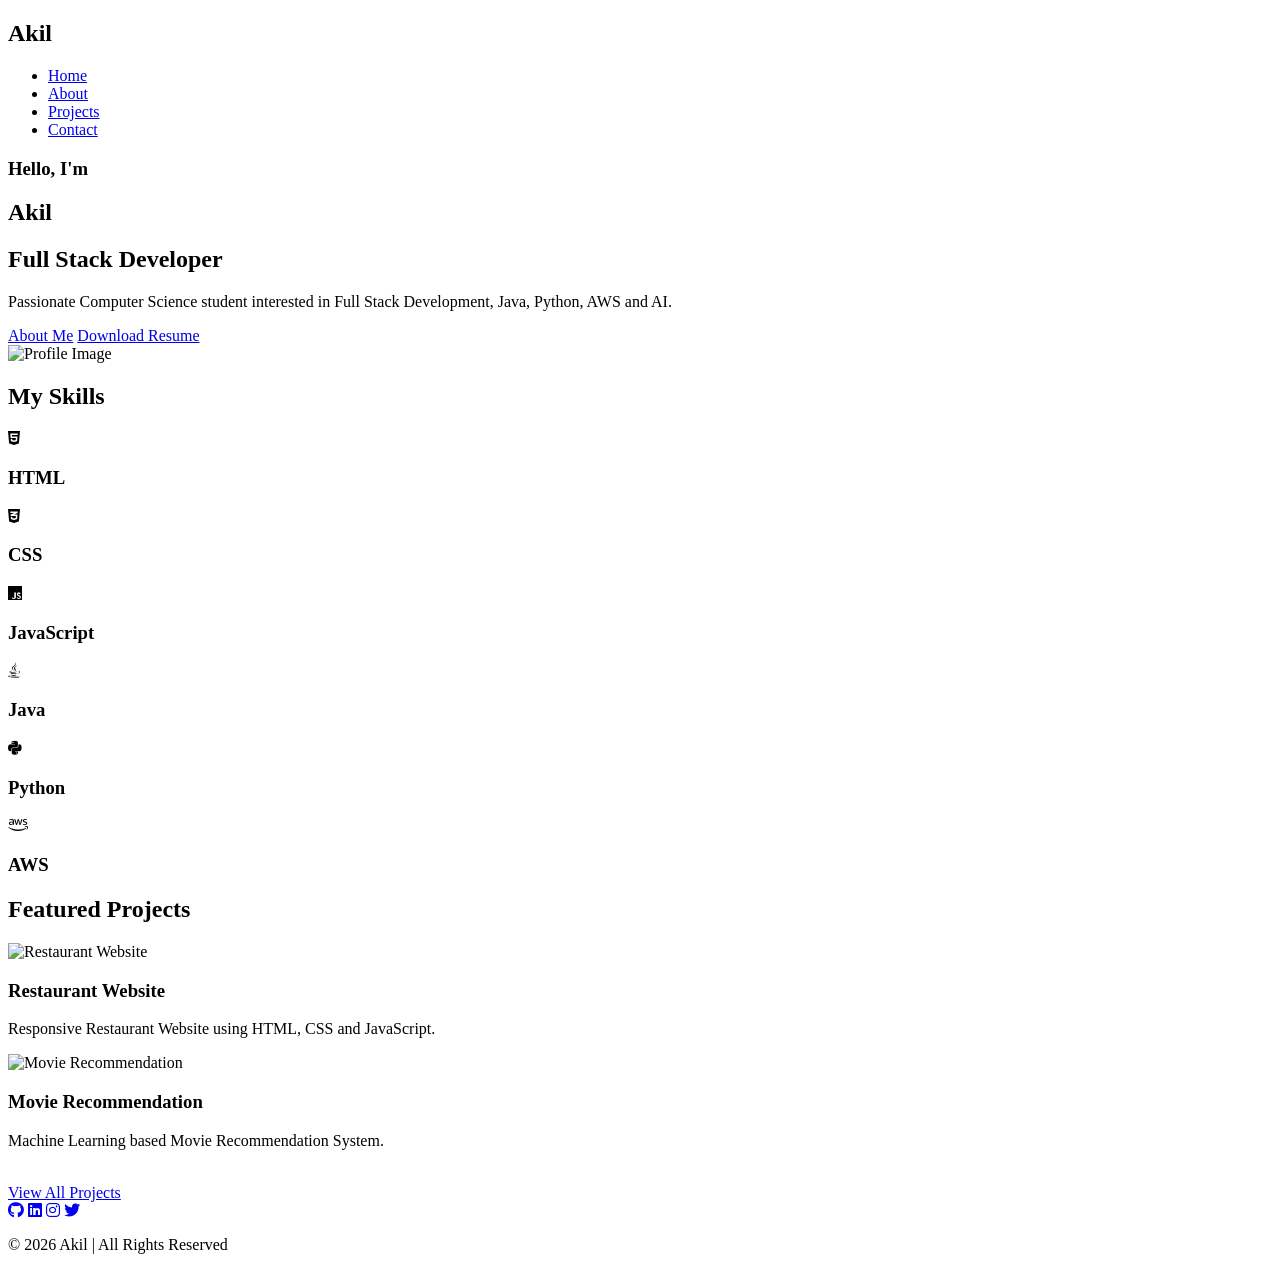
==== index.html @ 6472090a "index code created" ====
<!DOCTYPE html>
<html lang="en">

<head>
    <meta charset="UTF-8">
    <meta name="viewport" content="width=device-width, initial-scale=1.0">
    <title>Akil | Portfolio</title>

    <!-- Font Awesome -->
    <link rel="stylesheet"
        href="https://cdnjs.cloudflare.com/ajax/libs/font-awesome/6.6.0/css/all.min.css">

    <!-- Main CSS -->
    <link rel="stylesheet" href="css/style.css">

    <!-- Responsive CSS -->
    <link rel="stylesheet" href="css/responsive.css">
</head>

<body>

    <!-- ================= HEADER ================= -->

    <header>

        <div class="logo">
            <h2>Akil</h2>
        </div>

        <nav>

            <ul>

                <li><a href="index.html" class="active">Home</a></li>

                <li><a href="about.html">About</a></li>

                <li><a href="projects.html">Projects</a></li>

                <li><a href="contact.html">Contact</a></li>

            </ul>

        </nav>

    </header>

    <!-- ================= HERO SECTION ================= -->

    <section class="hero">

        <div class="hero-text">

            <h3>Hello, I'm</h3>

            <h1>Akil</h1>

            <h2>Full Stack Developer</h2>

            <p>

                Passionate Computer Science student interested in
                Full Stack Development, Java, Python, AWS and AI.

            </p>

            <a href="about.html" class="btn">About Me</a>

            <a href="assets/resume.pdf" class="btn" download>
                Download Resume
            </a>

        </div>

        <div class="hero-image">

            <img src="images/profile.jpg" alt="Profile Image">

        </div>

    </section>

    <!-- ================= SKILLS ================= -->

    <section class="skills">

        <h2>My Skills</h2>

        <div class="skill-container">

            <div class="skill-card">
                <i class="fa-brands fa-html5"></i>
                <h3>HTML</h3>
            </div>

            <div class="skill-card">
                <i class="fa-brands fa-css3-alt"></i>
                <h3>CSS</h3>
            </div>

            <div class="skill-card">
                <i class="fa-brands fa-js"></i>
                <h3>JavaScript</h3>
            </div>

            <div class="skill-card">
                <i class="fa-brands fa-java"></i>
                <h3>Java</h3>
            </div>

            <div class="skill-card">
                <i class="fa-brands fa-python"></i>
                <h3>Python</h3>
            </div>

            <div class="skill-card">
                <i class="fa-brands fa-aws"></i>
                <h3>AWS</h3>
            </div>

        </div>

    </section>

    <!-- ================= FEATURED PROJECTS ================= -->

    <section class="projects">

        <h2>Featured Projects</h2>

        <div class="project-container">

            <div class="project-card">

                <img src="images/project1.png" alt="Restaurant Website">

                <h3>Restaurant Website</h3>

                <p>
                    Responsive Restaurant Website using HTML, CSS and JavaScript.
                </p>

            </div>

            <div class="project-card">

                <img src="images/project2.png" alt="Movie Recommendation">

                <h3>Movie Recommendation</h3>

                <p>
                    Machine Learning based Movie Recommendation System.
                </p>

            </div>

        </div>

        <br>

        <a href="projects.html" class="btn">
            View All Projects
        </a>

    </section>

    <!-- ================= FOOTER ================= -->

    <footer>

        <div class="social-icons">

            <a href="#"><i class="fab fa-github"></i></a>

            <a href="#"><i class="fab fa-linkedin"></i></a>

            <a href="#"><i class="fab fa-instagram"></i></a>

            <a href="#"><i class="fab fa-twitter"></i></a>

        </div>

        <p>

            © 2026 Akil | All Rights Reserved

        </p>

    </footer>

    <!-- JavaScript -->

    <script src="js/script.js"></script>

</body>

</html>
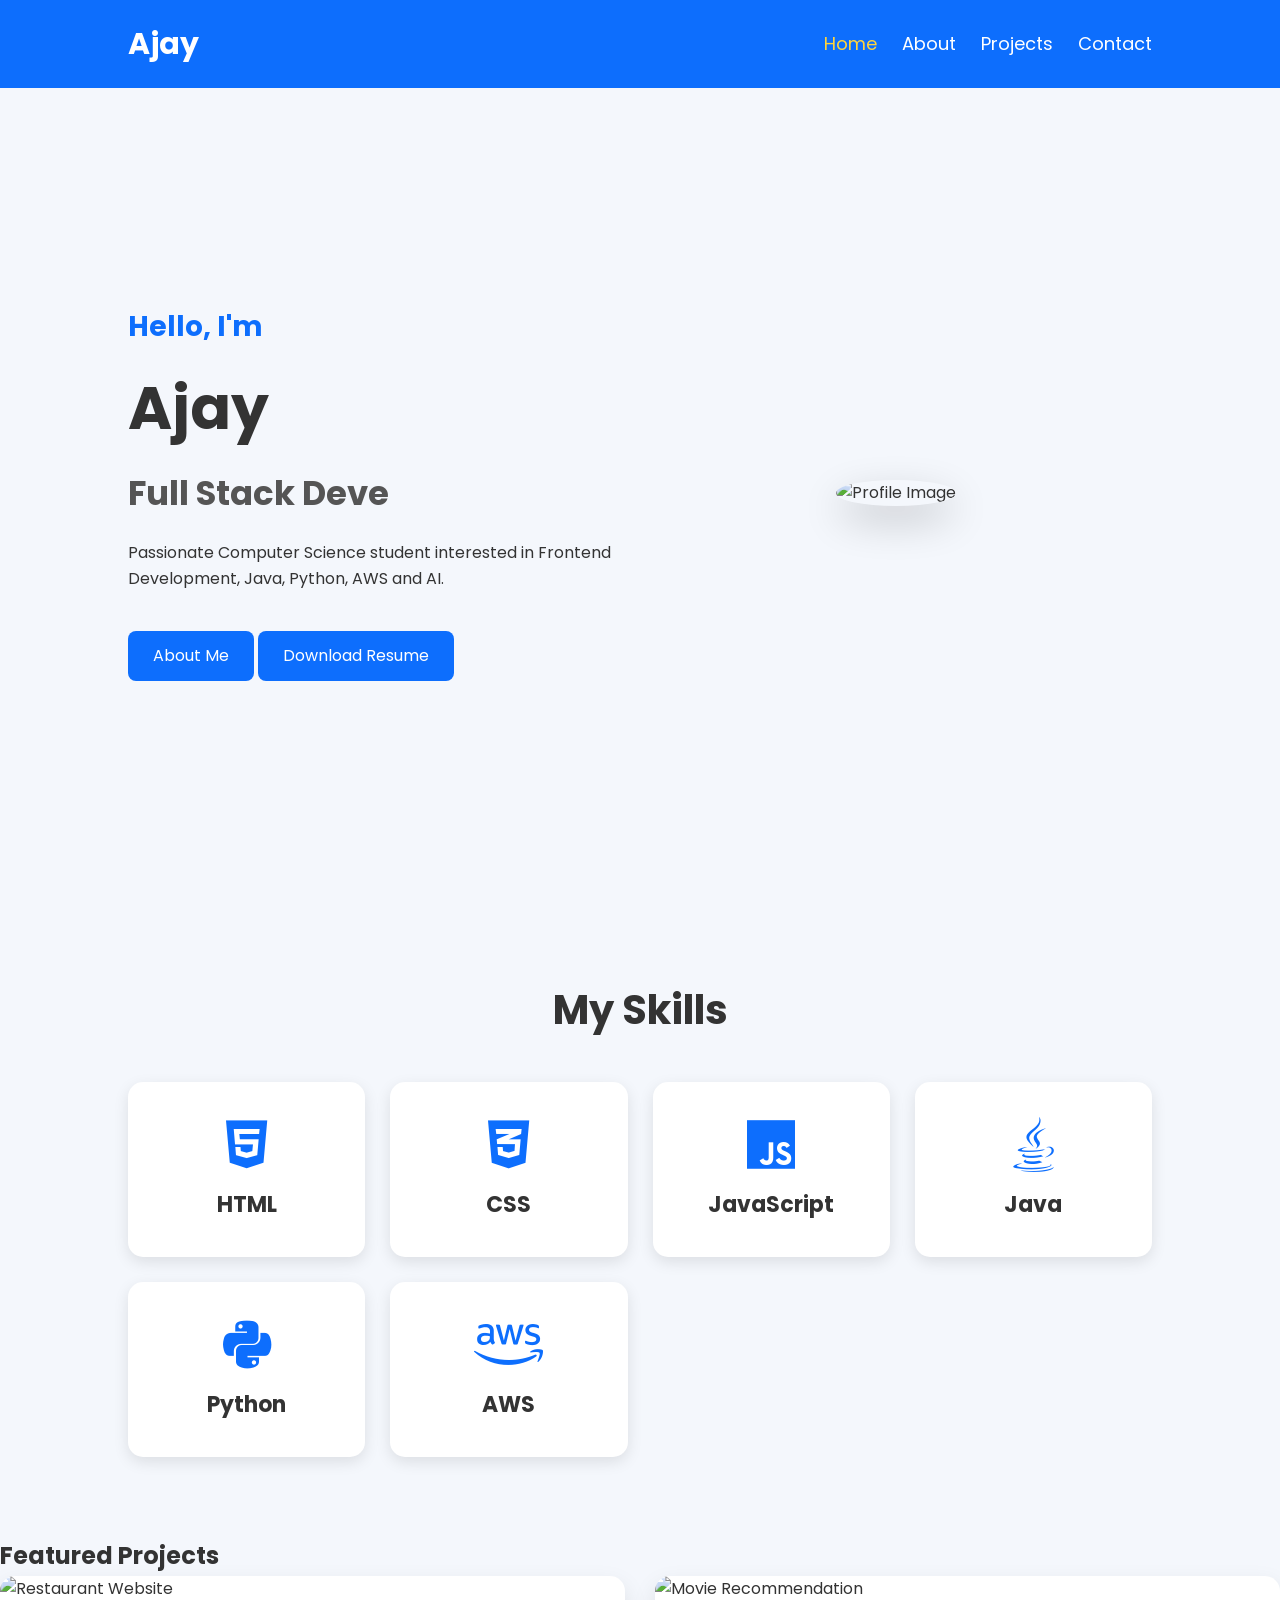
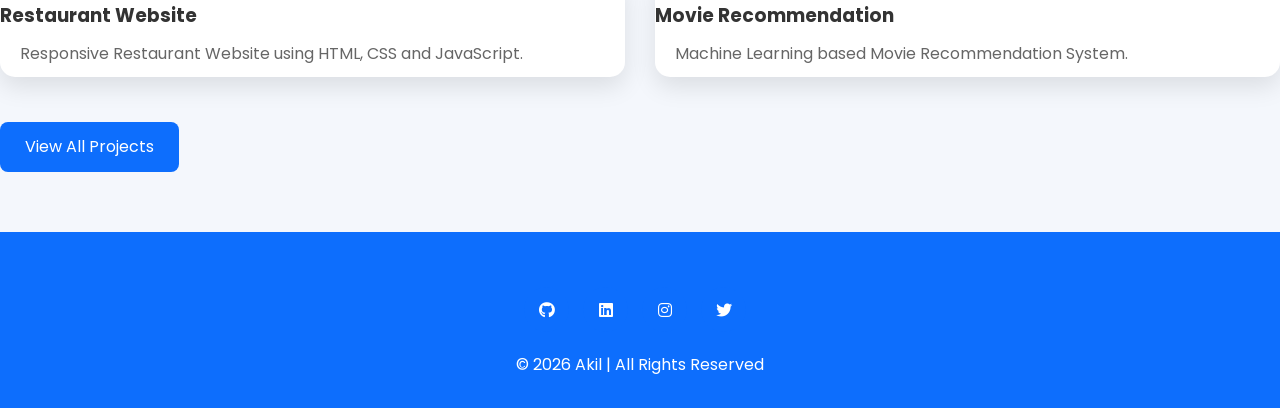
==== commit 74b3819b: "akil to ajay" ====
--- a/index.html
+++ b/index.html
@@ -24,7 +24,7 @@
     <header>
 
         <div class="logo">
-            <h2>Akil</h2>
+            <h2>Ajay</h2>
         </div>
 
         <nav>
@@ -53,14 +53,14 @@
 
             <h3>Hello, I'm</h3>
 
-            <h1>Akil</h1>
+            <h1>Ajay</h1>
 
-            <h2>Full Stack Developer</h2>
+            <h2>AI Engineer & Cloud Developer</h2>
 
             <p>
 
                 Passionate Computer Science student interested in
-                Full Stack Development, Java, Python, AWS and AI.
+                Frontend Development, Java, Python, AWS and AI.
 
             </p>
 
--- a/css/style.css
+++ b/css/style.css
@@ -0,0 +1,525 @@
+/* ==========================
+   GOOGLE FONT
+========================== */
+
+@import url('https://fonts.googleapis.com/css2?family=Poppins:wght@300;400;500;600;700;800&display=swap');
+
+/* ==========================
+   RESET
+========================== */
+
+*{
+    margin:0;
+    padding:0;
+    box-sizing:border-box;
+    font-family:'Poppins',sans-serif;
+    scroll-behavior:smooth;
+}
+
+body{
+    background:#f4f7fc;
+    color:#333;
+    line-height:1.6;
+}
+
+/* ==========================
+   HEADER
+========================== */
+
+header{
+    width:100%;
+    display:flex;
+    justify-content:space-between;
+    align-items:center;
+    padding:20px 10%;
+    background:#0d6efd;
+    position:sticky;
+    top:0;
+    z-index:1000;
+}
+
+.logo h2{
+    color:white;
+    font-size:30px;
+    font-weight:700;
+}
+
+nav ul{
+    display:flex;
+    list-style:none;
+}
+
+nav ul li{
+    margin-left:25px;
+}
+
+nav ul li a{
+    color:white;
+    text-decoration:none;
+    font-size:18px;
+    transition:.3s;
+}
+
+nav ul li a:hover,
+nav ul li a.active{
+    color:#ffd43b;
+}
+
+/* ==========================
+   BUTTON
+========================== */
+
+.btn{
+    display:inline-block;
+    padding:12px 25px;
+    margin-top:20px;
+    background:#0d6efd;
+    color:white;
+    border-radius:8px;
+    text-decoration:none;
+    transition:.3s;
+}
+
+.btn:hover{
+    background:#084298;
+    transform:translateY(-3px);
+}
+
+/* ==========================
+   HERO SECTION
+========================== */
+
+.hero{
+    display:flex;
+    justify-content:space-between;
+    align-items:center;
+    padding:80px 10%;
+    min-height:90vh;
+}
+
+.hero-text{
+    flex:1;
+}
+
+.hero-text h3{
+    font-size:28px;
+    color:#0d6efd;
+}
+
+.hero-text h1{
+    font-size:60px;
+    margin:10px 0;
+}
+
+.hero-text h2{
+    font-size:34px;
+    color:#555;
+}
+
+.hero-text p{
+    margin:20px 0;
+    max-width:600px;
+}
+
+.hero-image{
+    flex:1;
+    text-align:center;
+}
+
+.hero-image img{
+    width:350px;
+    border-radius:50%;
+    box-shadow:0 15px 40px rgba(0,0,0,.2);
+}
+
+/* ==========================
+   ABOUT
+========================== */
+
+.about-page{
+    display:flex;
+    gap:50px;
+    align-items:center;
+    padding:80px 10%;
+}
+
+.about-image img{
+    width:320px;
+    border-radius:20px;
+}
+
+.about-content h1{
+    font-size:42px;
+    margin-bottom:20px;
+}
+
+.about-content p{
+    margin-bottom:15px;
+    text-align:justify;
+}
+
+/* ==========================
+   SKILLS
+========================== */
+
+.skills{
+    padding:80px 10%;
+    text-align:center;
+}
+
+.skills h2{
+    margin-bottom:40px;
+    font-size:40px;
+}
+
+.skill-container{
+    display:grid;
+    grid-template-columns:repeat(auto-fit,minmax(220px,1fr));
+    gap:25px;
+}
+
+.skill-card{
+    background:white;
+    padding:35px;
+    border-radius:15px;
+    box-shadow:0 5px 15px rgba(0,0,0,.1);
+    transition:.4s;
+}
+
+.skill-card:hover{
+    transform:translateY(-10px);
+}
+
+.skill-card i{
+    font-size:55px;
+    color:#0d6efd;
+    margin-bottom:15px;
+}
+
+.skill-card h3{
+    font-size:22px;
+}
+
+/* ==========================
+   EDUCATION
+========================== */
+
+.education{
+    padding:80px 10%;
+}
+
+.education h2{
+    text-align:center;
+    margin-bottom:40px;
+    font-size:40px;
+}
+
+.education-card{
+    background:white;
+    padding:30px;
+    border-radius:15px;
+    box-shadow:0 5px 15px rgba(0,0,0,.1);
+    text-align:center;
+}
+
+/* ==========================
+   PROJECTS PAGE
+========================== */
+
+.projects-page{
+    padding:80px 10%;
+    text-align:center;
+}
+
+.projects-page h1{
+    font-size:42px;
+    margin-bottom:15px;
+    color:#0d6efd;
+}
+
+.projects-page p{
+    color:#555;
+    margin-bottom:40px;
+}
+
+.project-container{
+    display:grid;
+    grid-template-columns:repeat(auto-fit,minmax(320px,1fr));
+    gap:30px;
+}
+
+.project-card{
+    background:#fff;
+    border-radius:15px;
+    overflow:hidden;
+    box-shadow:0 10px 25px rgba(0,0,0,.1);
+    transition:0.4s;
+}
+
+.project-card:hover{
+    transform:translateY(-10px);
+}
+
+.project-card img{
+    width:100%;
+    height:220px;
+    object-fit:cover;
+}
+
+.project-card h2{
+    padding-top:20px;
+    color:#0d6efd;
+}
+
+.project-card p{
+    padding:10px 20px;
+    color:#666;
+}
+
+.buttons{
+    display:flex;
+    justify-content:center;
+    gap:15px;
+    padding:20px;
+}
+
+/* ==========================
+   CERTIFICATES
+========================== */
+
+.certificates{
+    padding:80px 10%;
+    text-align:center;
+}
+
+.certificates h2{
+    font-size:40px;
+    margin-bottom:40px;
+}
+
+.certificate-container{
+    display:grid;
+    grid-template-columns:repeat(auto-fit,minmax(250px,1fr));
+    gap:25px;
+}
+
+.certificate-card{
+    background:#fff;
+    padding:35px;
+    border-radius:15px;
+    box-shadow:0 5px 15px rgba(0,0,0,.1);
+    transition:.3s;
+}
+
+.certificate-card:hover{
+    transform:translateY(-8px);
+}
+
+.certificate-card i{
+    font-size:50px;
+    color:#ffc107;
+    margin-bottom:15px;
+}
+
+.certificate-card h3{
+    margin-bottom:10px;
+}
+
+/* ==========================
+   CONTACT PAGE
+========================== */
+
+.contact-page{
+    padding:80px 10%;
+}
+
+.contact-page h1{
+    text-align:center;
+    color:#0d6efd;
+    font-size:42px;
+}
+
+.contact-page>p{
+    text-align:center;
+    margin-bottom:50px;
+}
+
+.contact-container{
+    display:grid;
+    grid-template-columns:1fr 1fr;
+    gap:50px;
+}
+
+.contact-info{
+    background:#fff;
+    padding:35px;
+    border-radius:15px;
+    box-shadow:0 5px 15px rgba(0,0,0,.1);
+}
+
+.contact-info h2{
+    margin-bottom:20px;
+}
+
+.contact-info p{
+    margin:20px 0;
+}
+
+.contact-info i{
+    color:#0d6efd;
+    margin-right:10px;
+}
+
+.contact-form{
+    background:#fff;
+    padding:35px;
+    border-radius:15px;
+    box-shadow:0 5px 15px rgba(0,0,0,.1);
+}
+
+.contact-form input,
+.contact-form textarea{
+    width:100%;
+    padding:15px;
+    margin-bottom:20px;
+    border:1px solid #ddd;
+    border-radius:8px;
+    outline:none;
+}
+
+.contact-form input:focus,
+.contact-form textarea:focus{
+    border-color:#0d6efd;
+}
+
+/* ==========================
+   TABLE
+========================== */
+
+table{
+    width:100%;
+    border-collapse:collapse;
+    margin-top:30px;
+}
+
+table tr{
+    border-bottom:1px solid #ddd;
+}
+
+table td{
+    padding:15px;
+}
+
+/* ==========================
+   SOCIAL ICONS
+========================== */
+
+.social-icons{
+    margin-top:25px;
+}
+
+.social-icons a{
+    display:inline-flex;
+    justify-content:center;
+    align-items:center;
+    width:45px;
+    height:45px;
+    background:#0d6efd;
+    color:#fff;
+    border-radius:50%;
+    text-decoration:none;
+    margin-right:10px;
+    transition:.3s;
+}
+
+.social-icons a:hover{
+    background:#084298;
+    transform:translateY(-5px);
+}
+
+/* ==========================
+   GOOGLE MAP
+========================== */
+
+.map{
+    padding:50px 10%;
+}
+
+.map h2{
+    text-align:center;
+    margin-bottom:30px;
+}
+
+.map iframe{
+    border-radius:15px;
+}
+
+/* ==========================
+   FOOTER
+========================== */
+
+footer{
+    background:#0d6efd;
+    color:#fff;
+    text-align:center;
+    padding:30px;
+    margin-top:60px;
+}
+
+footer p{
+    margin-top:20px;
+}
+
+/* ==========================
+   ANIMATIONS
+========================== */
+
+.project-card,
+.skill-card,
+.certificate-card,
+.education-card,
+.contact-info,
+.contact-form{
+    animation:fadeUp .8s ease;
+}
+
+@keyframes fadeUp{
+
+    from{
+
+        opacity:0;
+        transform:translateY(40px);
+
+    }
+
+    to{
+
+        opacity:1;
+        transform:translateY(0);
+
+    }
+
+}
+
+/* ==========================
+   SCROLLBAR
+========================== */
+
+::-webkit-scrollbar{
+
+    width:10px;
+
+}
+
+::-webkit-scrollbar-thumb{
+
+    background:#0d6efd;
+    border-radius:10px;
+
+}
+
+::-webkit-scrollbar-track{
+
+    background:#eee;
+
+}
--- a/css/responsive.css
+++ b/css/responsive.css
@@ -0,0 +1,205 @@
+/* ==========================================
+   Responsive Design
+========================================== */
+
+/* ---------- Large Tablets ---------- */
+
+@media (max-width: 1024px){
+
+    header{
+        padding:20px 5%;
+    }
+
+    .hero{
+        padding:70px 5%;
+        gap:40px;
+    }
+
+    .about-page{
+        padding:70px 5%;
+    }
+
+    .projects-page,
+    .skills,
+    .education,
+    .contact-page,
+    .certificates,
+    .map{
+        padding:70px 5%;
+    }
+
+}
+
+/* ---------- Tablets ---------- */
+
+@media (max-width: 768px){
+
+    header{
+        flex-direction:column;
+        gap:20px;
+    }
+
+    nav ul{
+        flex-wrap:wrap;
+        justify-content:center;
+    }
+
+    nav ul li{
+        margin:10px;
+    }
+
+    .hero{
+        flex-direction:column-reverse;
+        text-align:center;
+    }
+
+    .hero-text h1{
+        font-size:45px;
+    }
+
+    .hero-text h2{
+        font-size:28px;
+    }
+
+    .hero-image img{
+        width:280px;
+    }
+
+    .about-page{
+        flex-direction:column;
+        text-align:center;
+    }
+
+    .about-image img{
+        width:280px;
+    }
+
+    .contact-container{
+        grid-template-columns:1fr;
+    }
+
+    .project-container{
+        grid-template-columns:1fr;
+    }
+
+    .certificate-container{
+        grid-template-columns:1fr;
+    }
+
+    .skill-container{
+        grid-template-columns:repeat(2,1fr);
+    }
+
+}
+
+/* ---------- Mobile Phones ---------- */
+
+@media (max-width:576px){
+
+    .logo h2{
+        font-size:24px;
+    }
+
+    nav ul{
+        flex-direction:column;
+        align-items:center;
+    }
+
+    nav ul li{
+        margin:8px 0;
+    }
+
+    .hero{
+        padding:50px 20px;
+    }
+
+    .hero-text h1{
+        font-size:35px;
+    }
+
+    .hero-text h2{
+        font-size:24px;
+    }
+
+    .hero-text h3{
+        font-size:20px;
+    }
+
+    .hero-image img{
+        width:220px;
+    }
+
+    .about-page{
+        padding:50px 20px;
+    }
+
+    .about-content h1{
+        font-size:32px;
+    }
+
+    .skills,
+    .projects-page,
+    .education,
+    .contact-page,
+    .certificates,
+    .map{
+        padding:50px 20px;
+    }
+
+    .skills h2,
+    .projects-page h1,
+    .education h2,
+    .certificates h2,
+    .contact-page h1{
+        font-size:30px;
+    }
+
+    .skill-container{
+        grid-template-columns:1fr;
+    }
+
+    .project-card img{
+        height:180px;
+    }
+
+    .buttons{
+        flex-direction:column;
+    }
+
+    .btn{
+        width:100%;
+        text-align:center;
+    }
+
+    table{
+        font-size:14px;
+    }
+
+    footer{
+        padding:20px;
+    }
+
+}
+
+/* ---------- Small Phones ---------- */
+
+@media (max-width:360px){
+
+    .hero-text h1{
+        font-size:30px;
+    }
+
+    .hero-text h2{
+        font-size:20px;
+    }
+
+    .hero-image img{
+        width:180px;
+    }
+
+    .btn{
+        font-size:14px;
+        padding:10px 15px;
+    }
+
+}
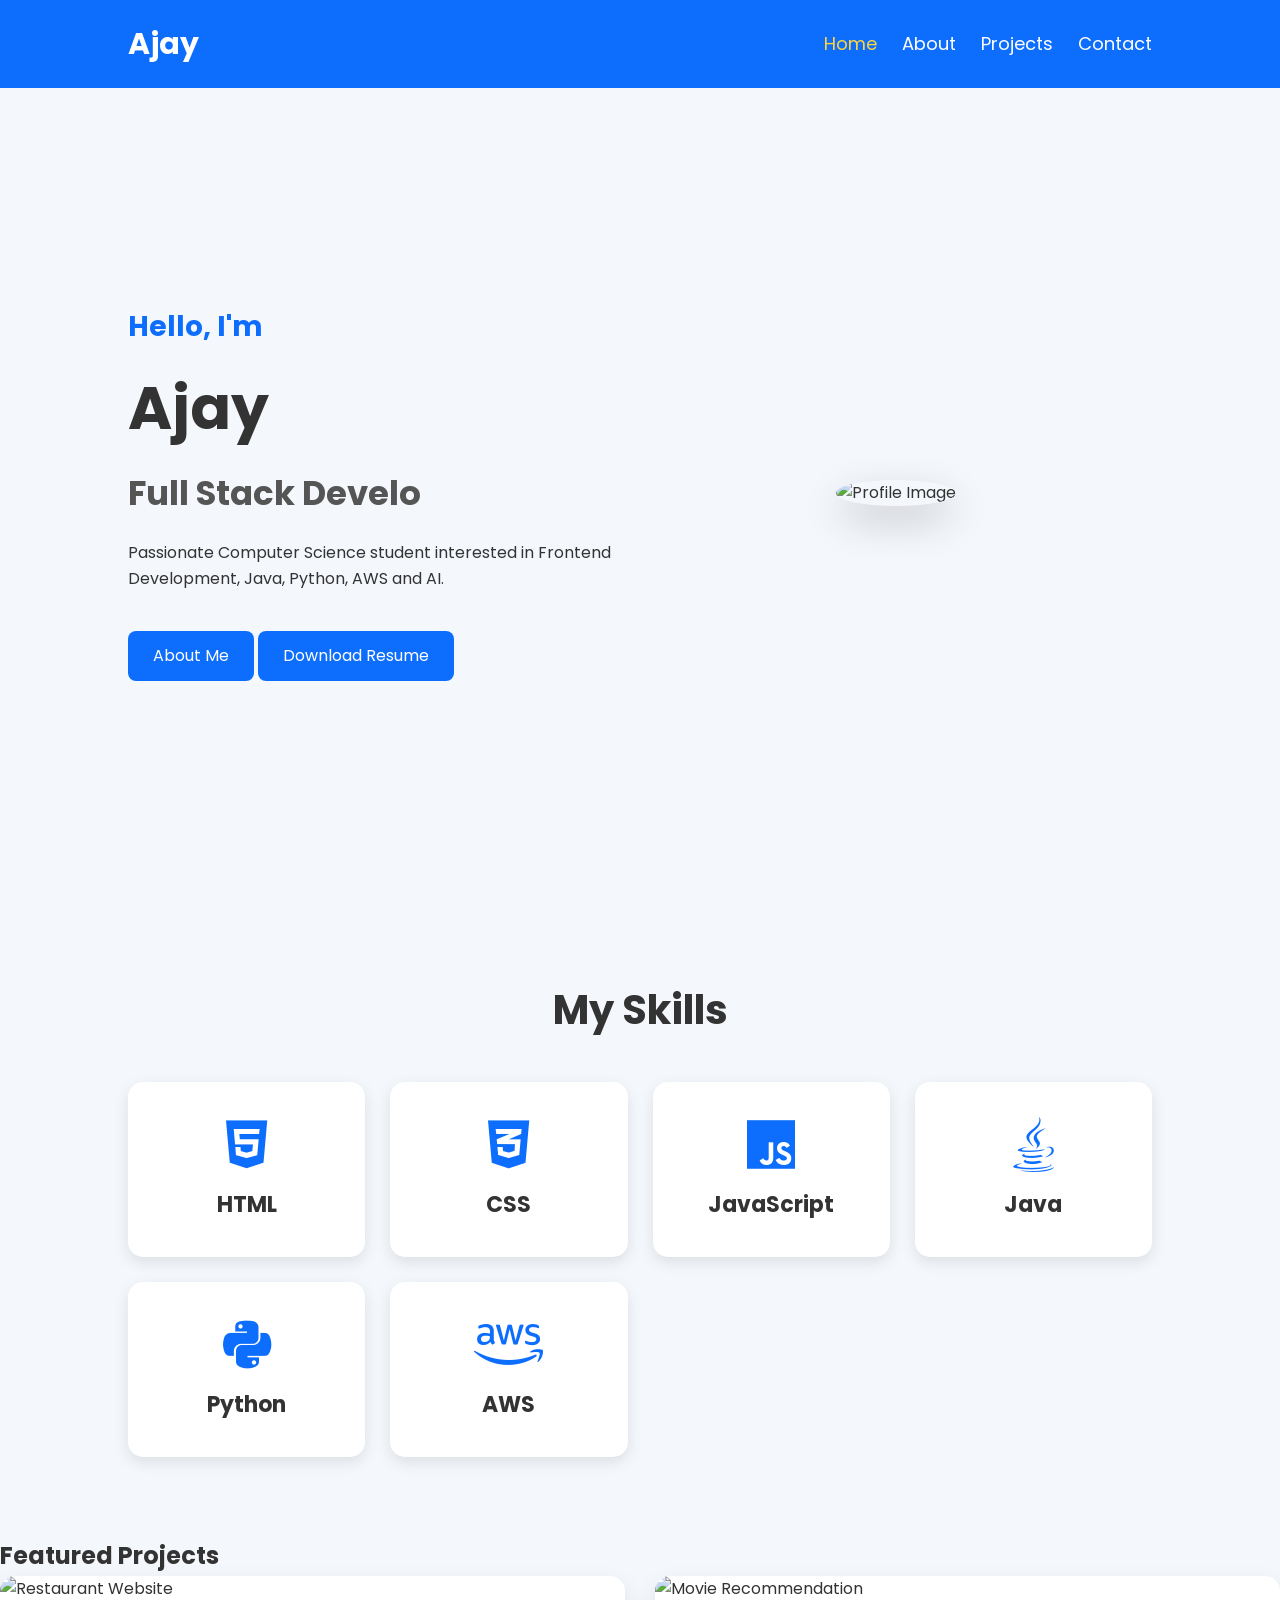
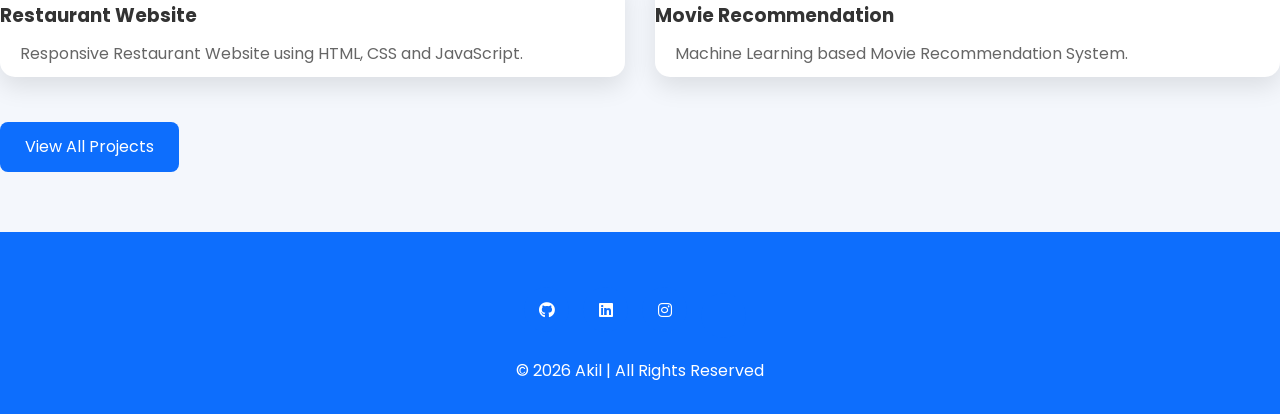
==== commit 3a6d1296: "link changed" ====
--- a/index.html
+++ b/index.html
@@ -170,19 +170,19 @@
 
         <div class="social-icons">
 
-            <a href="#"><i class="fab fa-github"></i></a>
+            <a href="https://github.com/Ajaymani9345"><i class="fab fa-github"></i></a>
 
-            <a href="#"><i class="fab fa-linkedin"></i></a>
+            <a href="https://www.linkedin.com/in/ajay-mani-668b702a7?utm_source=share_via&utm_content=profile&utm_medium=member_android"><i class="fab fa-linkedin"></i></a>
 
-            <a href="#"><i class="fab fa-instagram"></i></a>
+            <a href="https://www.instagram.com/aja.y2605?igsh=MWNjYTh3YWo1djl4"><i class="fab fa-instagram"></i></a>
 
-            <a href="#"><i class="fab fa-twitter"></i></a>
+            <a href="https://leetcode.com/u/M_Ajay9345/"><i class="fab fa-leetcode"></i></a>
 
         </div>
 
         <p>
 
-            © 2026 Akil | All Rights Reserved
+            © 2026 Ajay | All Rights Reserved
 
         </p>
 
